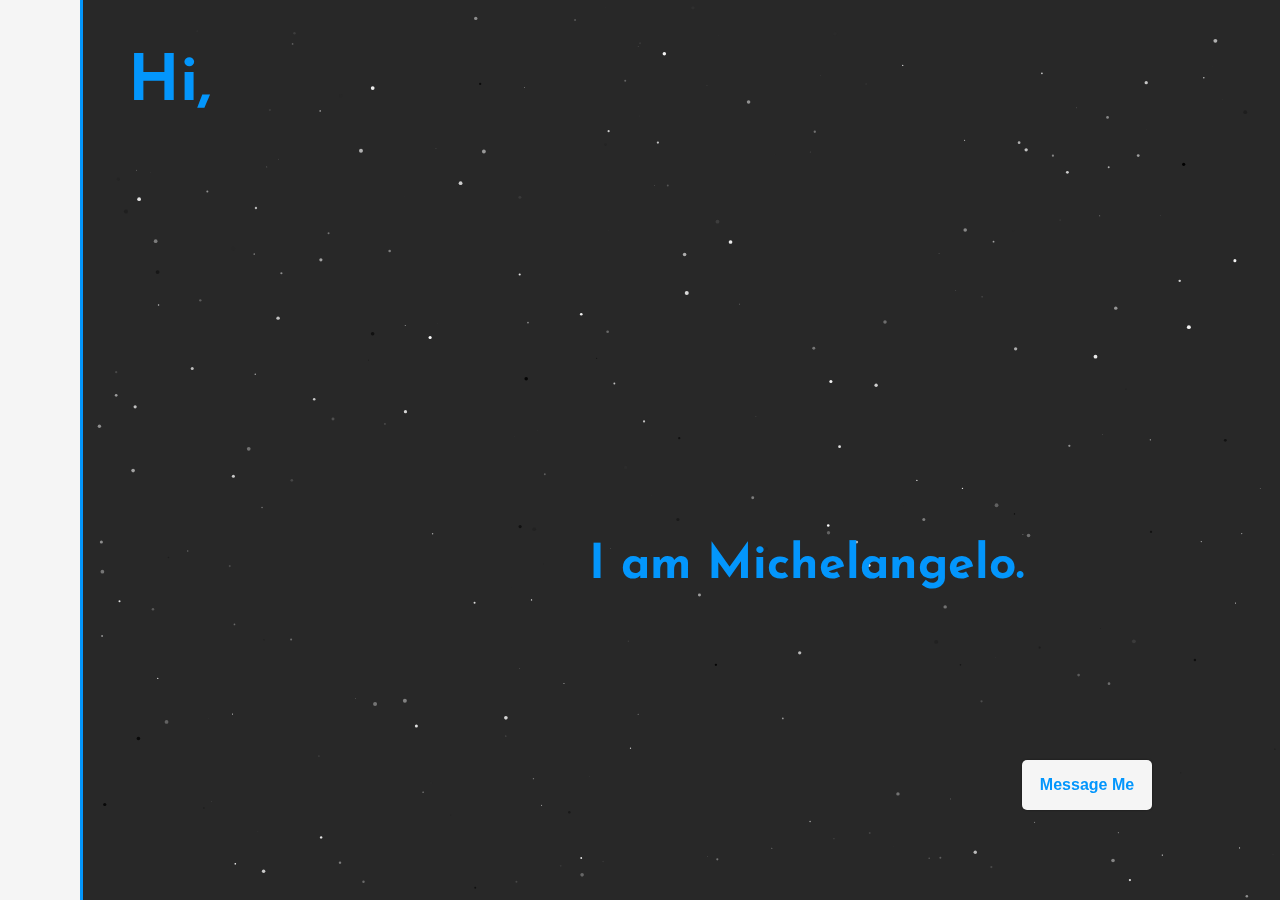
==== index.html @ 48c71662 "My Portfolio" ====
<!doctype html>
<html>
	<head>
		<meta charset="UTF-8">
        <meta name="viewport" content="width=device-width, initial-scale=1">
        <title>Michelangelo - Web Developer</title>
        <link rel="stylesheet" type="text/css" href="styles/main.css">
        <link rel="stylesheet" type="text/css" href="styles/fancynav.css">
        <link rel="stylesheet" type="text/css" href="http://code.ionicframework.com/ionicons/2.0.1/css/ionicons.min.css">
        <link href="https://fonts.googleapis.com/css?family=Josefin+Sans" rel="stylesheet">
        <script src="https://ajax.googleapis.com/ajax/libs/jquery/3.1.1/jquery.min.js"></script>
        <script src="scripts/main.js"></script>
        <script src="scripts/particles.js"></script>
        <script src="scripts/fancynav.js"></script>
</head>
	<body>
        <nav class="nav-bar">
            <ul class="page-nav">
                <li>
                    <a class="active home" href="index.html">
                        <span class="ion-ios-home"></span>
                        <span class="home-text">Home</span>
                    </a>
                </li>
                
                <li>
                    <a class="work"href="mywork.html">
                        <span class="ion-ios-book"></span>
                        <span class="work-text">My Work</span>
                    </a>
                </li>
                
                <li><a class="contact"href="contact.html"><span class="ion-ios-email"></span><span class="contact-text">Contact</span></a></li>
            </ul>
            
            <ul class="social-nav">
                <li><a href="https://twitter.com/Mpereira320" target="_blank"><span class="ion-social-twitter"></span></a></li>
                <li><a href="https://www.facebook.com/mphuezo" target="_blank"><span class="ion-social-facebook" target="_blank"></span></a></li>
                <li><a href="https://www.linkedin.com/in/michelangelopereira" target="_blank"><span class="ion-social-linkedin"></span></a></li>
            </ul>
        </nav>

         <section class="mobile-nav">
             <div class="mobile-nav-wrapper">
                <a class="mobile-nav" href="index.html"><div class="sphere-1"><span class="ion-ios-home mobile-nav"></span></div></a>
                <a class="mobile-nav" href="contact.html"><div class="sphere-2"><span class="ion-ios-email mobile-nav"></span></div></a>
                <a class="mobile-nav" href="mywork.html"><div class="sphere-3"><span class="ion-ios-book mobile-nav"></span></div></a>
                 <div class="sphere-mask"><span class="ion-ios-more mobile-nav"></span></div>
            </div>
        </section>
        
        <section>
            <div class="greeting">
                <h1 class="animated-text">Hi,</h1>
                <h2 class="animated-text">I am Michelangelo.</h2>   
                <h2 class="animated-text hidden">I am Mike.</h2>   
                <button class="contact-Button" type="button" onclick="location.href='contact.html';">Message Me</button>
            </div>
        </section>
        
        <canvas id="my-Canvas"></canvas>
        
	</body>
</html>
---- styles/main.css ----
body {
    background-color: rgb(40, 40, 40);
    font-family: 'Josefin Sans', sans-serif;
}

.nav-bar {
    display: none;
}

.social-nav, .page-nav {
    list-style-type: none;
    background-color: rgb(245,245,245);
    flex-direction: column;
    display: flex;
    width: 80px;
    overflow: auto;
    position: fixed;
    align-items: center;
    text-align: center;
    margin: 0;
    padding: 0;
    font-size: 2em;
    left: 0px;
    border-right: 3px solid rgb(3, 150, 252);
}

.page-nav {
    width: 80px;
    height: 70%;
    top:0px;
    justify-content: center;
}

.social-nav a, .page-nav a {
    color: rgb(3, 150, 252);
    text-decoration: none;
}

.social-nav a:hover, .page-nav a.active, .page-nav a:hover:not(.active) {
    color: black;
}

a:hover .ion-ios-home:not(.mobile-nav), a:hover .ion-ios-book:not(.mobile-nav), a:hover .ion-ios-email:not(.mobile-nav), .home-text, .work-text, .contact-text {
    display: none;
}

a:hover .work-text, a:hover .home-text, a:hover .contact-text {
    display: inline;
    font-size: 0.5em;
}

.social-nav {
    width: 80px;
    height: 30%;
    bottom:0px;
    font-size: 1.5em;
    justify-content: center;
}

.social-nav a:hover {
    font-size: 0.8em;
}

.greeting {
    position: fixed;
    display: flex;
    flex-direction: column;
    margin-left: 200px;
    justify-content: center;
    color: rgb(3, 150, 252);
}

.contact-Button {
    position: fixed;
    bottom: 10%;
    right: 10%;
    color: rgb(3, 150, 252);
    border: none;
    width: 130px;
    height: 50px;
    border-radius: 5px;
    font-weight: bolder;
    font-size: 1em;
    background-color: rgb(245,245,245);
    cursor:pointer;
    -webkit-transition:-webkit-transform 0.1s,opacity 0.1s,background 0.1s,width 0.1s,height 0.1s,font-size 0.1s;
    -o-transition-property:width,height,-o-transform,background,font-size,opacity,color;
    -o-transition-duration:0.1s,0.1s,0.1s,0.1s,0.1s,0.1s,0.1s;
    -moz-transition-property:width, height, -moz-transform, background, font-size, opacity, color;
    -moz-transition-duration:0.1s,0.1s,0.1s,0.1s,0.1s,0.1s,0.1s;
    transition-property:width,height,transform,background,font-size,opacity;
    transition-duration:0.1s,0.1s,0.1s,0.1s,0.1s,0.1s,0.1s;
    -webkit-border-radius:5px;
    border-radius:5px;
    box-shadow:0 0 2px rgba(0,0,0,0.5);
    text-shadow:0 0 5px rgba(255,255,255,0.5);
    display:inline-block;    
}

.contact-Button:hover {
    background-color: rgb(3, 150, 252);
    color: rgb(245,245,245);
    transform:scale(.9,.9); 
    -webkit-transform:scale(.9,.9);
    -moz-transform:scale(.9,.9); 
    -ms-transform:scale(.9,.9); 
    -o-transform:scale(.9,.9); 
}

.greeting > h1 {
    font-size: 4em;
    position: fixed;
    top: 1%;
    left: 10%;
}

.greeting > h2 {
    font-size: 3em;
    position: fixed;
    bottom: 30%;
    right: 20%;
}

.bazinga.animated {
    -webkit-animation-fill-mode:both;
    -moz-animation-fill-mode:both;
    -ms-animation-fill-mode:both;
    -o-animation-fill-mode:both;
    animation-fill-mode:both;
    -webkit-animation-duration:1s;
    -moz-animation-duration:1s;
    -ms-animation-duration:1s;
    -o-animation-duration:1s;
    animation-duration:1s;
}

@-webkit-keyframes bazinga {
    0% { -webkit-transform: skewX(25deg); 
        -webkit-transform: scale(1); }
	10% { -webkit-transform: skewX(-15deg); }
    20% { -webkit-transform: skewX(7deg); }
    30% { -webkit-transform: skewX(-6deg); }
    40% { -webkit-transform: skewX(5deg); }
    50% { -webkit-transform: skewX(-4deg); 
        -webkit-transform: scale(1.25); }
    60% { -webkit-transform: skewX(3deg); }
    70% { -webkit-transform: skewX(-2deg); }
    80% { -webkit-transform: skewX(5deg); }
    90% { -webkit-transform: skewX(0deg); }
	100% { -webkit-transform: skewX(0deg); 
        -webkit-transform: scale(1);
        color: black;}
}

@-moz-keyframes bazinga {
    0% { -moz-transform: skewX(25deg); 
        -moz-transform: scale(1); }
    10% { -moz-transform: skewX(-15deg); }
    20% { -moz-transform: skewX(7deg); }
    30% { -moz-transform: skewX(-6deg); }
    40% { -moz-transform: skewX(5deg); }
    50% { -moz-transform: skewX(-4deg); 
        -moz-transform: scale(1.25); }
    60% { -moz-transform: skewX(3deg); }
    70% { -moz-transform: skewX(-2deg); }
    80% { -moz-transform: skewX(5deg); }
    90% { -moz-transform: skewX(0deg); }
	100% { -moz-transform: skewX(0deg); 
        -moz-transform: scale(1);
        color: black;}
}

@-o-keyframes bazinga {
    0% { -o-transform: skewX(25deg); 
        -o-transform: scale(1); }
    10% { -o-transform: skewX(-15deg); }
    20% { -o-transform: skewX(7deg); }
    30% { -o-transform: skewX(-6deg); }
    40% { -o-transform: skewX(5deg); }
    50% { -o-transform: skewX(-4deg); 
        -o-transform: scale(1.25); }
    60% { -o-transform: skewX(3deg); }
    70% { -o-transform: skewX(-2deg); }
    80% { -o-transform: skewX(5deg); }
    90% { -o-transform: skewX(0deg); }
	100% { -o-transform: skewX(0deg); 
        -o-transform: scale(1);
        color: black;}
}

@keyframes bazinga {
    0% { transform: skewX(25deg); 
        transform: scale(1); }
    10% { transform: skewX(-15deg); }
    20% { transform: skewX(7deg); }
    30% { transform: skewX(-6deg); }
    40% { transform: skewX(5deg); }
    50% { transform: skewX(-4deg); 
        transform: scale(1.25); }
    60% { transform: skewX(3deg); }
    70% { transform: skewX(-2deg); }
    80% { transform: skewX(5deg); }
    90% { transform: skewX(0deg); }
	100% { transform: skewX(0deg); 
        transform: scale(1); 
        color: black;}
}

.bazinga {
    display:inline-block;
    color: rgb(245,245,245);
    -webkit-animation-name: bazinga;
    -moz-animation-name: bazinga;
    -o-animation-name: bazinga;
    animation-name: bazinga;
    -webkit-animation-timing-function: ease-in;
    -moz-animation-timing-function: ease-in;
    -o-animation-timing-function: ease-in;
    animation-timing-function: ease-in;
}

#my-Canvas {
    position:fixed;
    z-index: -1;
    top:0px;
    right:0px;
}

.animated-text.hidden {
    display: none;
}


@media (min-width: 600px) {
    .nav-bar {
        display: block;
    }
}

@media (max-height: 400px) {
     .nav-bar {
        display: none;
    }
}

@media ( max-width: 1000px ){
    .greeting > h1{
        left: 60%;
    }
}

@media ( max-width: 500px ){    
    .greeting > h1{
        top: -5%;
        left: 40%;
    }
    
    .greeting > h2{
        bottom: 65%;
        right: 5%;
    }
    
    .contact-Button {
        bottom: 60%;
        right: 40%;
    }
}

@media ( max-height: 500px ){
    .contact-Button {
        bottom: 60%;
        right: 40%;
    }
}

@media ( max-height: 420px ){
    .contact-Button {
        bottom: 60%;
        right: 40%;
    }
}

@media ( max-width: 400px ){
    .greeting > h1{
        
        left: 45%;
    }
    
    .greeting > h2{
        display: none;
    }
    
     .animated-text.hidden {
        display:block;
        
        bottom: 65%;
    }
    
    .contact-Button {
        bottom: 60%;
        right: 20%;
    }
}

@media ( max-height: 600px ){
    .contact-Button {
        bottom: 20%;
        right: 20%;
    }
    
    .animated-text.hidden {
        bottom: 40%;
    }
}

@media ( max-height: 360px ){
    .greeting > h2{
        display: none;
    }
    
    .animated-text.hidden {
        display: block;
    }
}

@media (max-height: 550px) and (max-width: 500px) {
    .greeting > h2{
        display: none;
    }
}

@media (max-height: 330px) and (max-width: 500px) {    
    .animated-text.hidden {
        display: none;
    }    
}

@media ( max-height: 220px ){
    .greeting > h1{
         display: none;
    }
}

@media ( max-width: 200px ){
    .contact-Button {
        right: 7.5%;
    }
}

@media (max-height: 400px) and ( max-width: 200px ){
    .animated-text.hidden {
        bottom: 25%;
    }
}

@media (max-height: 220px) and ( min-width: 300px ){
    .greeting > h1{
         display: none;
    }
}

@media (max-height: 220px) and ( min-width: 580px ){
  .animated-text.hidden {
        bottom: 10%;
        left: 20%;
    }
}

@media (max-height: 220px) and ( min-width: 800px ){
  .animated-text.hidden {
        display: none;
    }
    
    .greeting > h2{
         display: block;
        bottom: 10%;
        left: 15%;
    }
}

@media (max-height: 150px){
    .greeting > h1{
         display: none;
    }
}

@media (max-height: 120px){
    .greeting > h2{
         display: none;
    }
}

@media ( max-height: 170px ){    
    .animated-text.hidden {
        display: none;
    }
}

@media ( min-width: 501px ) and ( max-height: 360px ){
    .animated-text.hidden {
        display: none;
    }
}
---- styles/fancynav.css ----
.mobile-nav-wrapper {
    z-index: 1;
    top:20px;
    left:20px;
    position:fixed;
    display:block;
    width:40px;
    height:40px;
    border-radius:50%; 
}

.sphere-1, .sphere-2, .sphere-3 {
    width:38px;
    height:38px;
    top: 1px;
    left:1px;
    border-radius:50%;
    background-color: rgb(3, 150, 252);
    font-size: 2em;
    color: white;
    text-align:center;
    transition: all 500ms cubic-bezier(0.680, -0.550, 0.265, 1.550);
    position:absolute;
}

.sphere-1:hover, .sphere-2:hover, .sphere-3:hover {
    color:black;
    font-size: 1.9em;
}

.sphere-mask:hover {
    background-color: black;
    font-size: 2.8em;
}

.sphere-mask {
    top:20px;
    left:20px;
    width:40px;
    height:40px;
    background:white;
    border-radius:50%;
    position:absolute;
    line-height: 45px;
    font-size: 2.5em;
    color: rgb(3, 150, 252);
    text-align:center;
    cursor:pointer;
    position:fixed;
}

@media (min-height: 400px) {
    .mobile-nav {
        display: none;
    }
}

@media (max-width: 600px) {
    .mobile-nav {
        display: block;
    }
}

@media ( max-height: 150px ){
     .mobile-nav {
        display: none;
    }
}
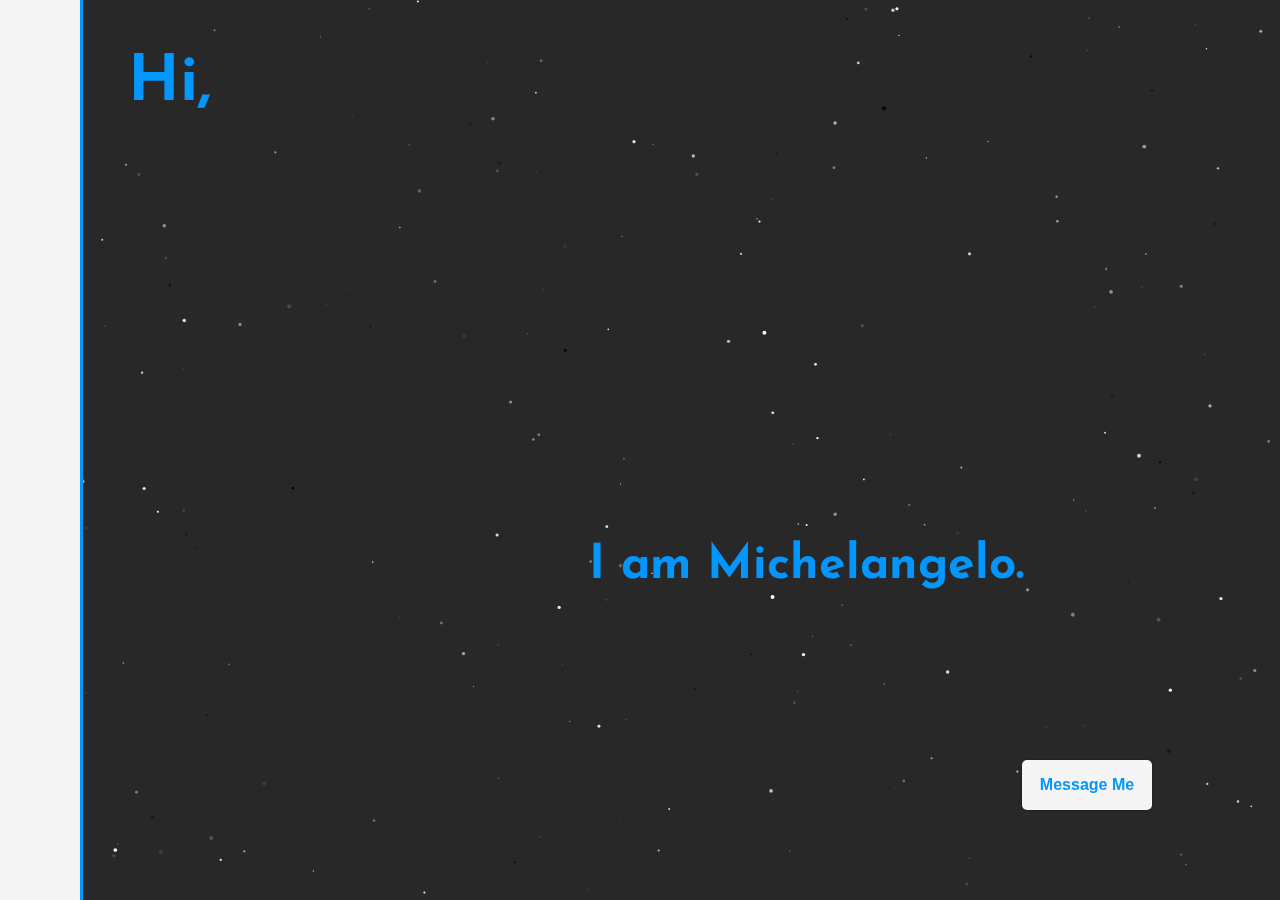
==== commit c9f336b1: "Mobile nav icons reordered" ====
--- a/index.html
+++ b/index.html
@@ -42,9 +42,10 @@
 
          <section class="mobile-nav">
              <div class="mobile-nav-wrapper">
-                <a class="mobile-nav" href="index.html"><div class="sphere-1"><span class="ion-ios-home mobile-nav"></span></div></a>
-                <a class="mobile-nav" href="contact.html"><div class="sphere-2"><span class="ion-ios-email mobile-nav"></span></div></a>
+                <a class="mobile-nav" href="contact.html"><div class="sphere-1"><span class="ion-ios-email mobile-nav"></span></div></a>
+                <a class="mobile-nav" href="index.html"><div class="sphere-2"><span class="ion-ios-home mobile-nav"></span></div></a>
                 <a class="mobile-nav" href="mywork.html"><div class="sphere-3"><span class="ion-ios-book mobile-nav"></span></div></a>
+                
                  <div class="sphere-mask"><span class="ion-ios-more mobile-nav"></span></div>
             </div>
         </section>
--- a/styles/fancynav.css
+++ b/styles/fancynav.css
@@ -1,26 +1,27 @@
 .mobile-nav-wrapper {
     z-index: 1;
-    top:20px;
-    left:20px;
-    position:fixed;
+    top:12px;
+    left:12px;
+    position:relative;
     display:block;
     width:40px;
     height:40px;
     border-radius:50%; 
+
 }
 
 .sphere-1, .sphere-2, .sphere-3 {
     width:38px;
     height:38px;
-    top: 1px;
-    left:1px;
     border-radius:50%;
     background-color: rgb(3, 150, 252);
-    font-size: 2em;
+    font-size: 1.5em;
     color: white;
-    text-align:center;
     transition: all 500ms cubic-bezier(0.680, -0.550, 0.265, 1.550);
     position:absolute;
+    display: flex;
+    justify-content: center;
+    line-height: 42px;
 }
 
 .sphere-1:hover, .sphere-2:hover, .sphere-3:hover {
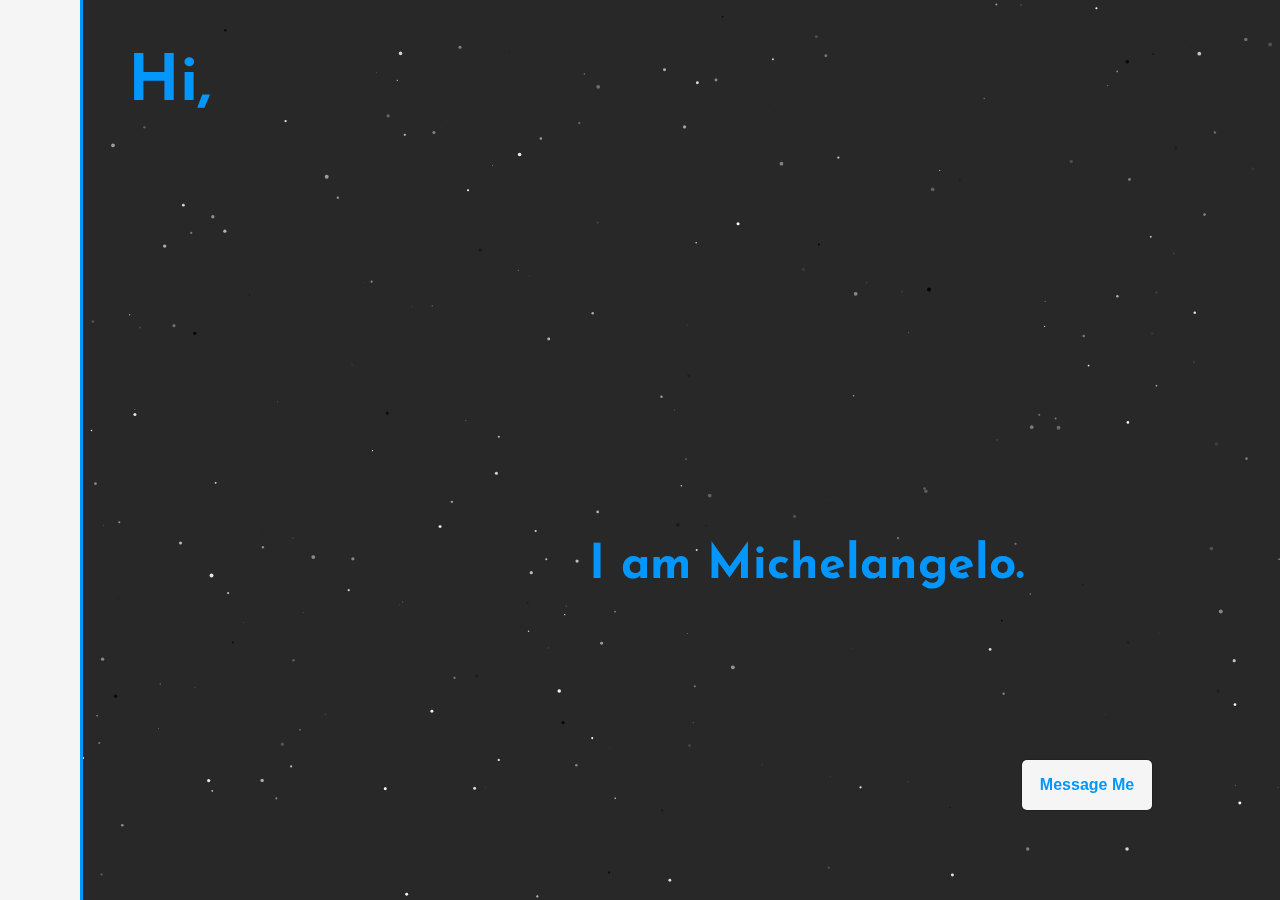
==== commit 68947b43: "Mobile nav changed to allow two links" ====
--- a/index.html
+++ b/index.html
@@ -43,8 +43,7 @@
          <section class="mobile-nav">
              <div class="mobile-nav-wrapper">
                 <a class="mobile-nav" href="contact.html"><div class="sphere-1"><span class="ion-ios-email mobile-nav"></span></div></a>
-                <a class="mobile-nav" href="index.html"><div class="sphere-2"><span class="ion-ios-home mobile-nav"></span></div></a>
-                <a class="mobile-nav" href="mywork.html"><div class="sphere-3"><span class="ion-ios-book mobile-nav"></span></div></a>
+                <a class="mobile-nav" href="mywork.html"><div class="sphere-2"><span class="ion-ios-book mobile-nav"></span></div></a>
                 
                  <div class="sphere-mask"><span class="ion-ios-more mobile-nav"></span></div>
             </div>
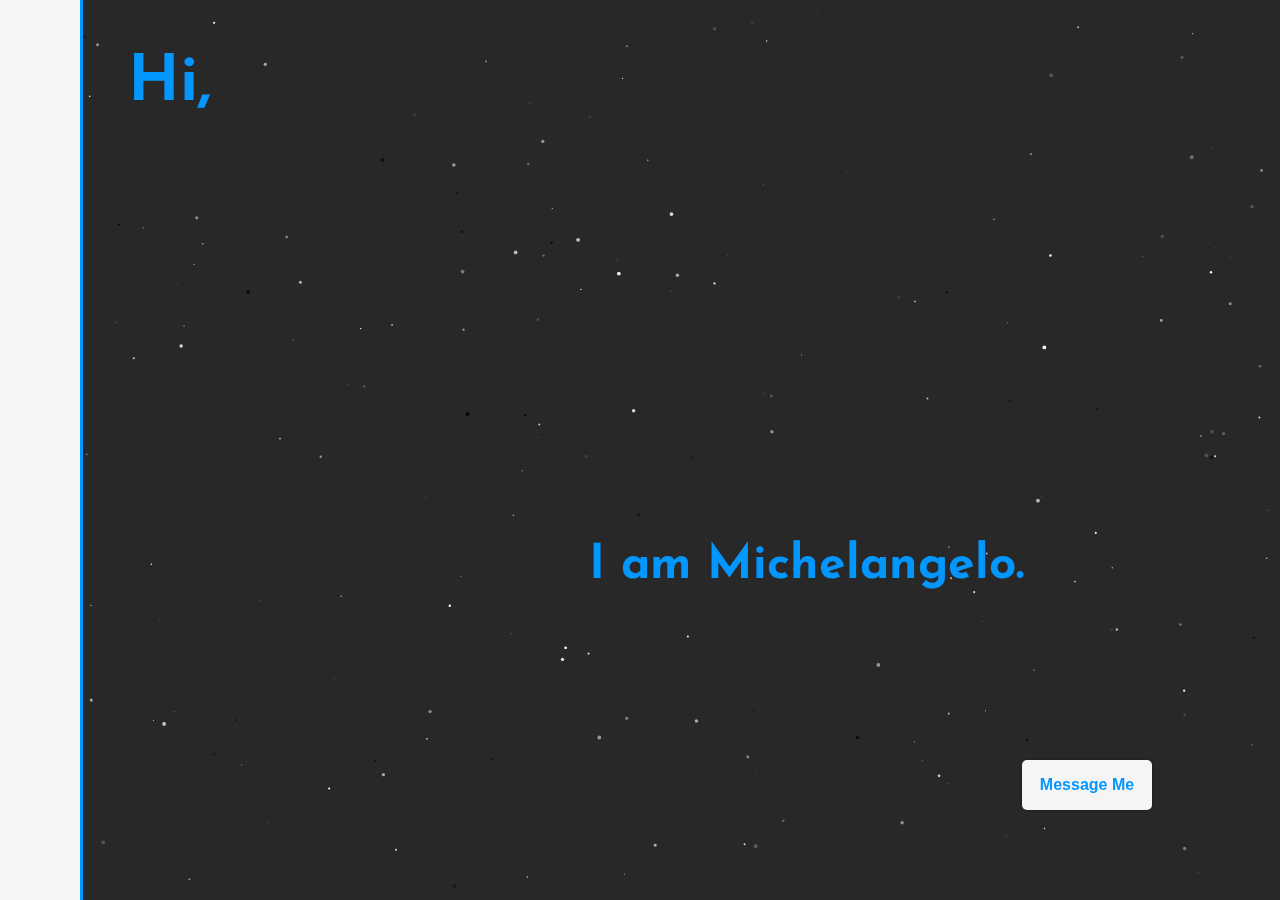
==== commit 52086062: "Index page css greeting edits" ====
--- a/index.html
+++ b/index.html
@@ -52,7 +52,7 @@
         <section>
             <div class="greeting">
                 <h1 class="animated-text">Hi,</h1>
-                <h2 class="animated-text">I am Michelangelo.</h2>   
+                <h2 class="animated-text full">I am Michelangelo.</h2>   
                 <h2 class="animated-text hidden">I am Mike.</h2>   
                 <button class="contact-Button" type="button" onclick="location.href='contact.html';">Message Me</button>
             </div>
--- a/styles/main.css
+++ b/styles/main.css
@@ -114,11 +114,16 @@
     left: 10%;
 }
 
+
 .greeting > h2 {
     font-size: 3em;
     position: fixed;
     bottom: 30%;
     right: 20%;
+}
+
+.color-blue {
+    color: rgb(3, 150, 252);
 }
 
 .bazinga.animated {
@@ -282,7 +287,7 @@
 
 @media ( max-width: 400px ){
     .greeting > h1{
-        
+      	top: -4%;
         left: 45%;
     }
     
@@ -292,7 +297,7 @@
     
      .animated-text.hidden {
         display:block;
-        
+        left: 5%;
         bottom: 65%;
     }
     
@@ -327,6 +332,10 @@
     .greeting > h2{
         display: none;
     }
+	
+	.animated-text.hidden {
+        display: block;
+    } 
 }
 
 @media (max-height: 330px) and (max-width: 500px) {    
@@ -372,7 +381,7 @@
     }
     
     .greeting > h2{
-         display: block;
+        display: block;
         bottom: 10%;
         left: 15%;
     }
@@ -400,4 +409,15 @@
     .animated-text.hidden {
         display: none;
     }
+}
+
+@media (min-height: 360px) and (max-width: 500px) {
+    .greeting > h1 + h2{
+       display: none;
+			 color:green;
+    }
+	
+	.animated-text.hidden {
+        display: block;
+    } 
 }--- a/styles/fancynav.css
+++ b/styles/fancynav.css
@@ -18,10 +18,12 @@
     font-size: 1.5em;
     color: white;
     transition: all 500ms cubic-bezier(0.680, -0.550, 0.265, 1.550);
-    position:absolute;
     display: flex;
     justify-content: center;
     line-height: 42px;
+    top:12px;
+    left:12px;
+    position:fixed;
 }
 
 .sphere-1:hover, .sphere-2:hover, .sphere-3:hover {
@@ -30,13 +32,13 @@
 }
 
 .sphere-mask:hover {
-    background-color: black;
+    
     font-size: 2.8em;
 }
 
 .sphere-mask {
-    top:20px;
-    left:20px;
+    top:11px;
+    left:11px;
     width:40px;
     height:40px;
     background:white;
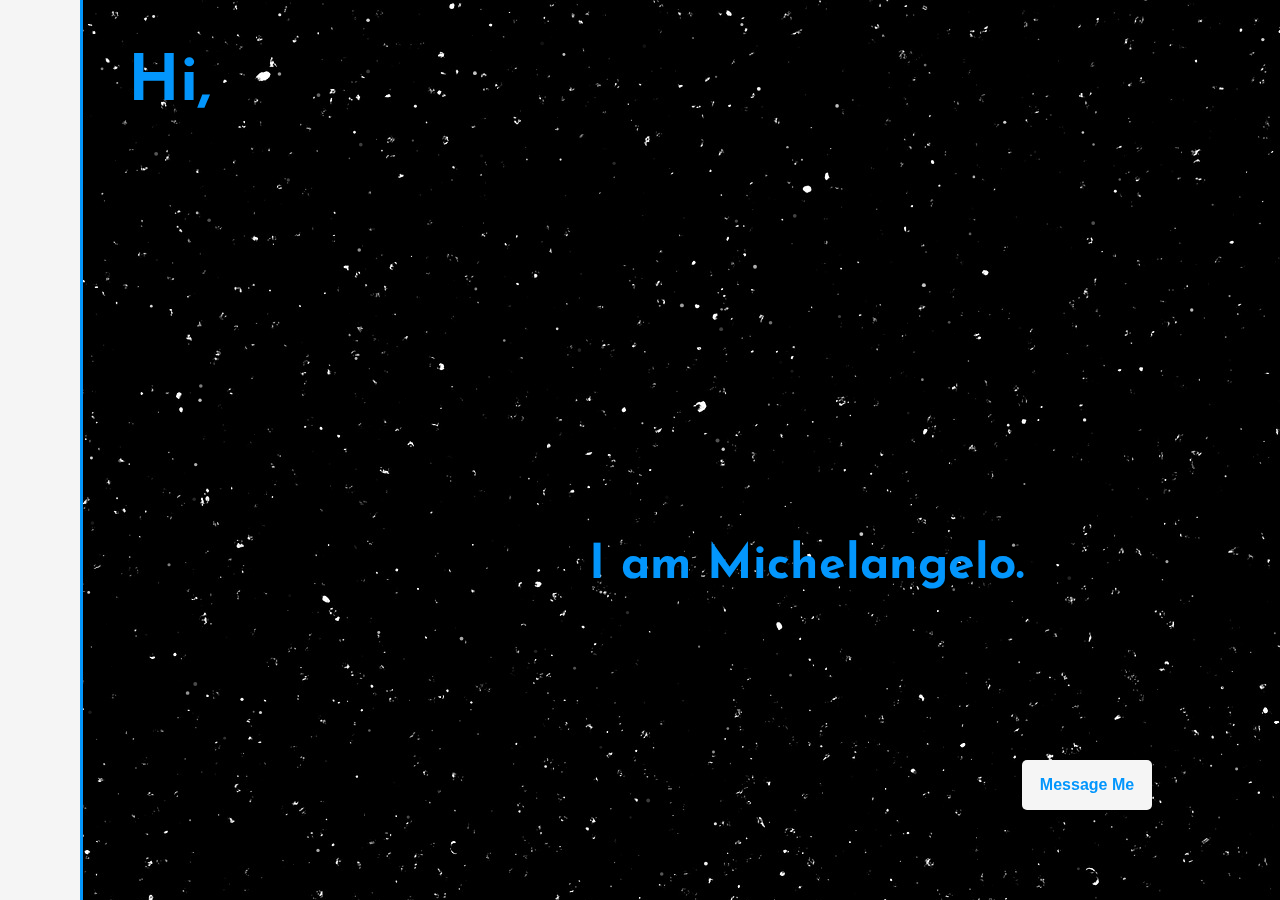
==== commit 03e221c8: "Media queries improved" ====
--- a/index.html
+++ b/index.html
@@ -53,7 +53,7 @@
             <div class="greeting">
                 <h1 class="animated-text">Hi,</h1>
                 <h2 class="animated-text full">I am Michelangelo.</h2>   
-                <h2 class="animated-text hidden">I am Mike.</h2>   
+                <h2 class="animated-text hidden">I'm Mike.</h2>   
                 <button class="contact-Button" type="button" onclick="location.href='contact.html';">Message Me</button>
             </div>
         </section>
--- a/styles/main.css
+++ b/styles/main.css
@@ -1,6 +1,8 @@
 body {
     background-color: rgb(40, 40, 40);
     font-family: 'Josefin Sans', sans-serif;
+		background-image: url("index.jpg");
+   	background-repeat: repeat-y;
 }
 
 .nav-bar {
@@ -233,6 +235,7 @@
 
 .animated-text.hidden {
     display: none;
+	
 }
 
 
@@ -262,33 +265,17 @@
     
     .greeting > h2{
         bottom: 65%;
-        right: 5%;
-    }
-    
-    .contact-Button {
-        bottom: 60%;
-        right: 40%;
-    }
-}
-
-@media ( max-height: 500px ){
-    .contact-Button {
-        bottom: 60%;
-        right: 40%;
-    }
-}
-
-@media ( max-height: 420px ){
-    .contact-Button {
-        bottom: 60%;
-        right: 40%;
-    }
-}
+        right: 20%;
+    }
+    
+
+}
+
 
 @media ( max-width: 400px ){
     .greeting > h1{
       	top: -4%;
-        left: 45%;
+
     }
     
     .greeting > h2{
@@ -297,24 +284,16 @@
     
      .animated-text.hidden {
         display:block;
-        left: 5%;
-        bottom: 65%;
-    }
-    
-    .contact-Button {
-        bottom: 60%;
-        right: 20%;
-    }
+    }
+    
+  
 }
 
 @media ( max-height: 600px ){
-    .contact-Button {
-        bottom: 20%;
-        right: 20%;
-    }
-    
-    .animated-text.hidden {
-        bottom: 40%;
+  
+    
+    .animated-text.hidden {
+        top: 45%;
     }
 }
 
@@ -372,6 +351,7 @@
   .animated-text.hidden {
         bottom: 10%;
         left: 20%;
+			
     }
 }
 
@@ -414,7 +394,7 @@
 @media (min-height: 360px) and (max-width: 500px) {
     .greeting > h1 + h2{
        display: none;
-			 color:green;
+
     }
 	
 	.animated-text.hidden {
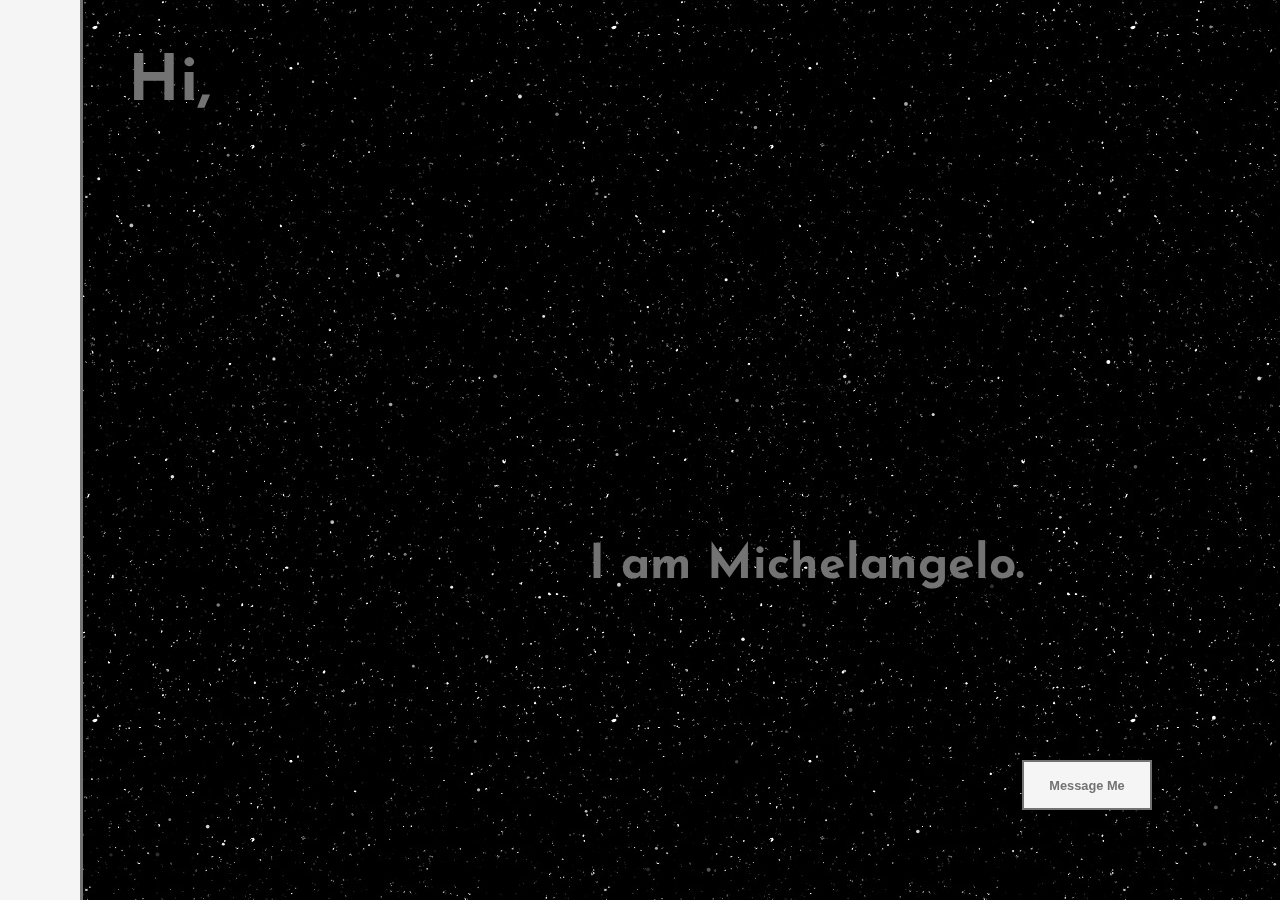
==== commit 9a95639a: "Different copy - Changing site look" ====
--- a/index.html
+++ b/index.html
@@ -19,18 +19,18 @@
                 <li>
                     <a class="active home" href="index.html">
                         <span class="ion-ios-home"></span>
-                        <span class="home-text">Home</span>
+                        <span class="home-text">HOME</span>
                     </a>
                 </li>
                 
                 <li>
                     <a class="work"href="mywork.html">
                         <span class="ion-ios-book"></span>
-                        <span class="work-text">My Work</span>
+                        <span class="work-text">MY WORK</span>
                     </a>
                 </li>
                 
-                <li><a class="contact"href="contact.html"><span class="ion-ios-email"></span><span class="contact-text">Contact</span></a></li>
+                <li><a class="contact"href="contact.html"><span class="ion-ios-email"></span><span class="contact-text">CONTACT</span></a></li>
             </ul>
             
             <ul class="social-nav">
--- a/styles/main.css
+++ b/styles/main.css
@@ -1,8 +1,8 @@
 body {
+		height:100%;
     background-color: rgb(40, 40, 40);
     font-family: 'Josefin Sans', sans-serif;
 		background-image: url("index.jpg");
-   	background-repeat: repeat-y;
 }
 
 .nav-bar {
@@ -21,9 +21,9 @@
     text-align: center;
     margin: 0;
     padding: 0;
-    font-size: 2em;
+    font-size: 1.7em;
     left: 0px;
-    border-right: 3px solid rgb(3, 150, 252);
+    border-right: 3px solid rgb(115, 115, 115);
 }
 
 .page-nav {
@@ -34,7 +34,7 @@
 }
 
 .social-nav a, .page-nav a {
-    color: rgb(3, 150, 252);
+    color: rgb(115, 115, 115);
     text-decoration: none;
 }
 
@@ -69,20 +69,19 @@
     flex-direction: column;
     margin-left: 200px;
     justify-content: center;
-    color: rgb(3, 150, 252);
+    color: rgb(115, 115, 115);
 }
 
 .contact-Button {
     position: fixed;
     bottom: 10%;
     right: 10%;
-    color: rgb(3, 150, 252);
-    border: none;
+    color: rgb(115, 115, 115);
     width: 130px;
     height: 50px;
-    border-radius: 5px;
+		border: 2px solid rgb(115, 115, 115);
     font-weight: bolder;
-    font-size: 1em;
+    font-size: .8em;
     background-color: rgb(245,245,245);
     cursor:pointer;
     -webkit-transition:-webkit-transform 0.1s,opacity 0.1s,background 0.1s,width 0.1s,height 0.1s,font-size 0.1s;
@@ -92,21 +91,21 @@
     -moz-transition-duration:0.1s,0.1s,0.1s,0.1s,0.1s,0.1s,0.1s;
     transition-property:width,height,transform,background,font-size,opacity;
     transition-duration:0.1s,0.1s,0.1s,0.1s,0.1s,0.1s,0.1s;
-    -webkit-border-radius:5px;
-    border-radius:5px;
+   
     box-shadow:0 0 2px rgba(0,0,0,0.5);
     text-shadow:0 0 5px rgba(255,255,255,0.5);
     display:inline-block;    
 }
 
 .contact-Button:hover {
-    background-color: rgb(3, 150, 252);
+    background-color: rgb(115, 115, 115);
     color: rgb(245,245,245);
     transform:scale(.9,.9); 
     -webkit-transform:scale(.9,.9);
     -moz-transform:scale(.9,.9); 
     -ms-transform:scale(.9,.9); 
     -o-transform:scale(.9,.9); 
+		border: 2px solid white;
 }
 
 .greeting > h1 {
@@ -125,7 +124,7 @@
 }
 
 .color-blue {
-    color: rgb(3, 150, 252);
+    color: rgb(115, 115, 115);
 }
 
 .bazinga.animated {
--- a/styles/fancynav.css
+++ b/styles/fancynav.css
@@ -14,9 +14,9 @@
     width:38px;
     height:38px;
     border-radius:50%;
-    background-color: rgb(3, 150, 252);
+    background-color: rgb(115, 115, 115);
+		color:white;
     font-size: 1.5em;
-    color: white;
     transition: all 500ms cubic-bezier(0.680, -0.550, 0.265, 1.550);
     display: flex;
     justify-content: center;
@@ -46,7 +46,7 @@
     position:absolute;
     line-height: 45px;
     font-size: 2.5em;
-    color: rgb(3, 150, 252);
+    color: rgb(115, 115, 115);
     text-align:center;
     cursor:pointer;
     position:fixed;
@@ -58,7 +58,7 @@
     }
 }
 
-@media (max-width: 600px) {
+@media (max-width: 599px) {
     .mobile-nav {
         display: block;
     }
